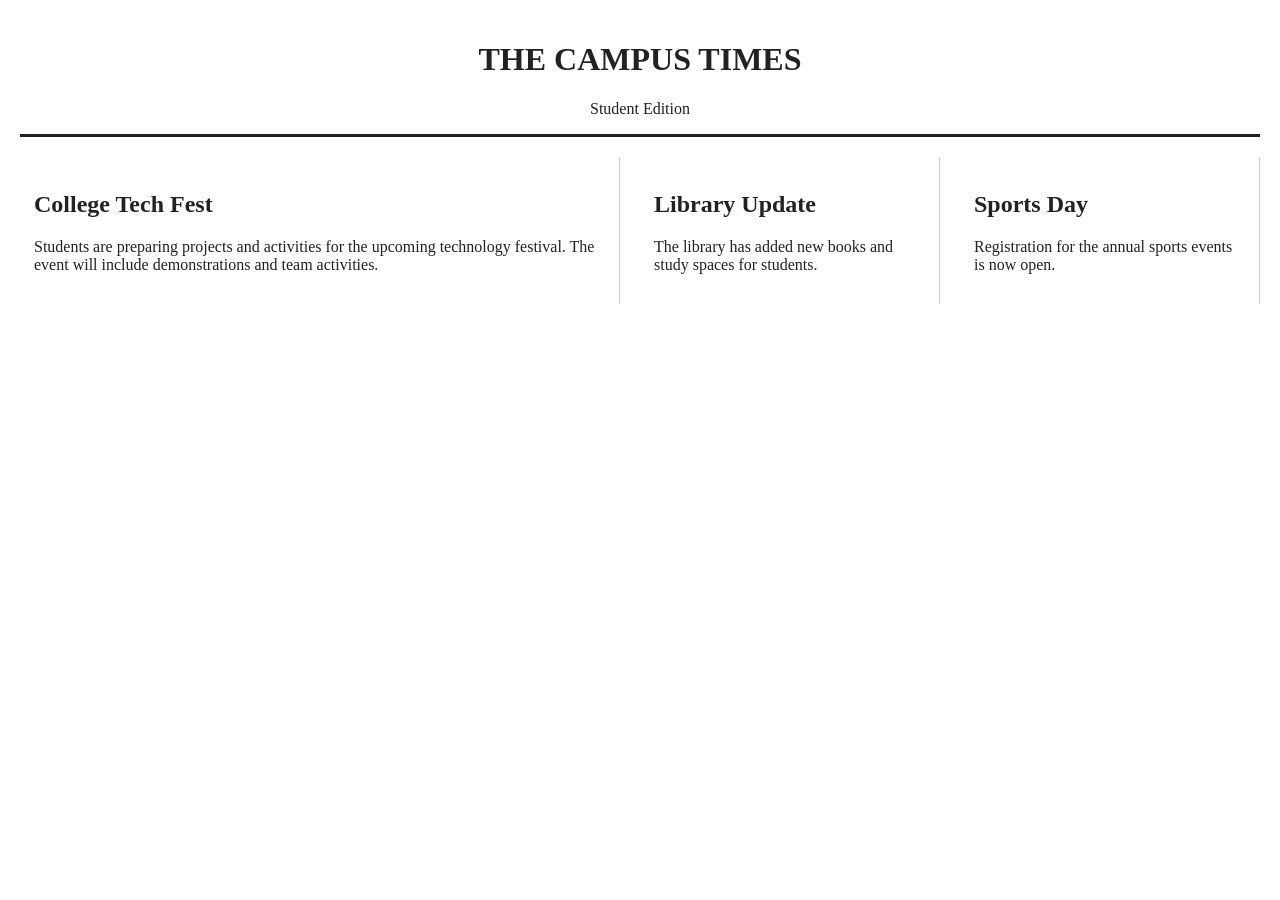
==== P11-Newspaper-Three-Column-Grid/index.html @ 73cc40e2 "Add P11 newspaper grid practical" ====
<!DOCTYPE html>
<html lang="en">
<head>
<meta charset="UTF-8"><meta name="viewport" content="width=device-width, initial-scale=1.0">
<title>Campus News</title>
<style>
body{margin:0;padding:20px;font-family:Georgia,serif;color:#222}
header{text-align:center;border-bottom:3px solid #222;margin-bottom:20px}
.news{display:grid;grid-template-columns:2fr 1fr 1fr;gap:20px}
article{padding:14px;border-right:1px solid #ccc}
@media(max-width:700px){.news{grid-template-columns:1fr}article{border-right:0;border-bottom:1px solid #ccc}}
</style>
</head>
<body>
<header><h1>THE CAMPUS TIMES</h1><p>Student Edition</p></header>
<main class="news">
<article><h2>College Tech Fest</h2><p>Students are preparing projects and activities for the upcoming technology festival. The event will include demonstrations and team activities.</p></article>
<article><h2>Library Update</h2><p>The library has added new books and study spaces for students.</p></article>
<article><h2>Sports Day</h2><p>Registration for the annual sports events is now open.</p></article>
</main>
</body>
</html>
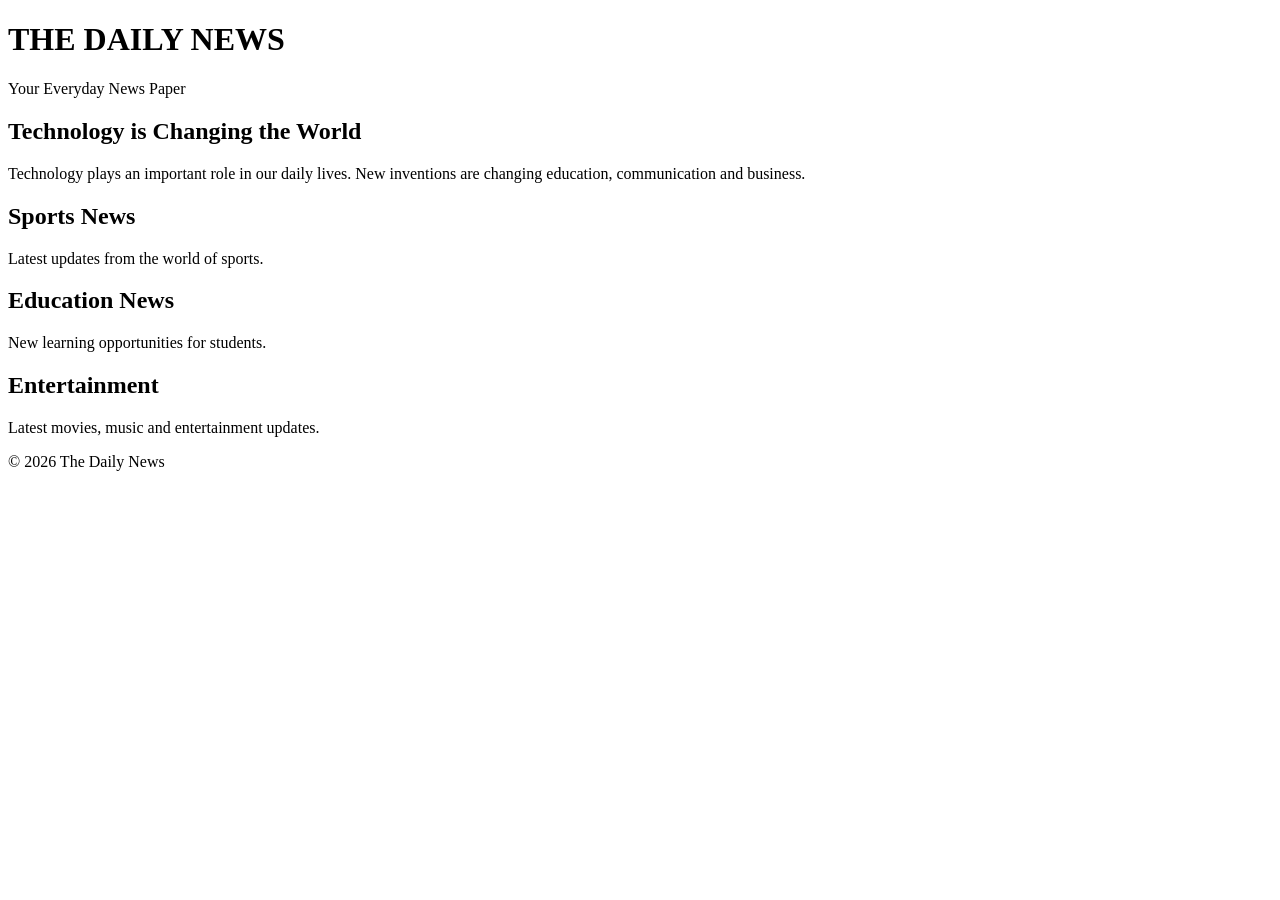
==== commit 675e864d: "Update index.html" ====
--- a/P11-Newspaper-Three-Column-Grid/index.html
+++ b/P11-Newspaper-Three-Column-Grid/index.html
@@ -1,22 +1,48 @@
 <!DOCTYPE html>
-<html lang="en">
+<html>
 <head>
-<meta charset="UTF-8"><meta name="viewport" content="width=device-width, initial-scale=1.0">
-<title>Campus News</title>
-<style>
-body{margin:0;padding:20px;font-family:Georgia,serif;color:#222}
-header{text-align:center;border-bottom:3px solid #222;margin-bottom:20px}
-.news{display:grid;grid-template-columns:2fr 1fr 1fr;gap:20px}
-article{padding:14px;border-right:1px solid #ccc}
-@media(max-width:700px){.news{grid-template-columns:1fr}article{border-right:0;border-bottom:1px solid #ccc}}
-</style>
+    <title>Daily News</title>
+    <link rel="stylesheet" href="style.css">
 </head>
+
 <body>
-<header><h1>THE CAMPUS TIMES</h1><p>Student Edition</p></header>
-<main class="news">
-<article><h2>College Tech Fest</h2><p>Students are preparing projects and activities for the upcoming technology festival. The event will include demonstrations and team activities.</p></article>
-<article><h2>Library Update</h2><p>The library has added new books and study spaces for students.</p></article>
-<article><h2>Sports Day</h2><p>Registration for the annual sports events is now open.</p></article>
-</main>
+
+    <header>
+        <h1>THE DAILY NEWS</h1>
+        <p>Your Everyday News Paper</p>
+    </header>
+
+    <main class="container">
+
+        <section class="main-news">
+            <h2>Technology is Changing the World</h2>
+            <p>
+                Technology plays an important role in our daily lives.
+                New inventions are changing education, communication
+                and business.
+            </p>
+        </section>
+
+        <section class="side-news">
+            <h2>Sports News</h2>
+            <p>Latest updates from the world of sports.</p>
+        </section>
+
+        <section class="third-news">
+            <h2>Education News</h2>
+            <p>New learning opportunities for students.</p>
+        </section>
+
+        <section class="bottom-news">
+            <h2>Entertainment</h2>
+            <p>Latest movies, music and entertainment updates.</p>
+        </section>
+
+    </main>
+
+    <footer>
+        <p>© 2026 The Daily News</p>
+    </footer>
+
 </body>
-</html>+</html>
